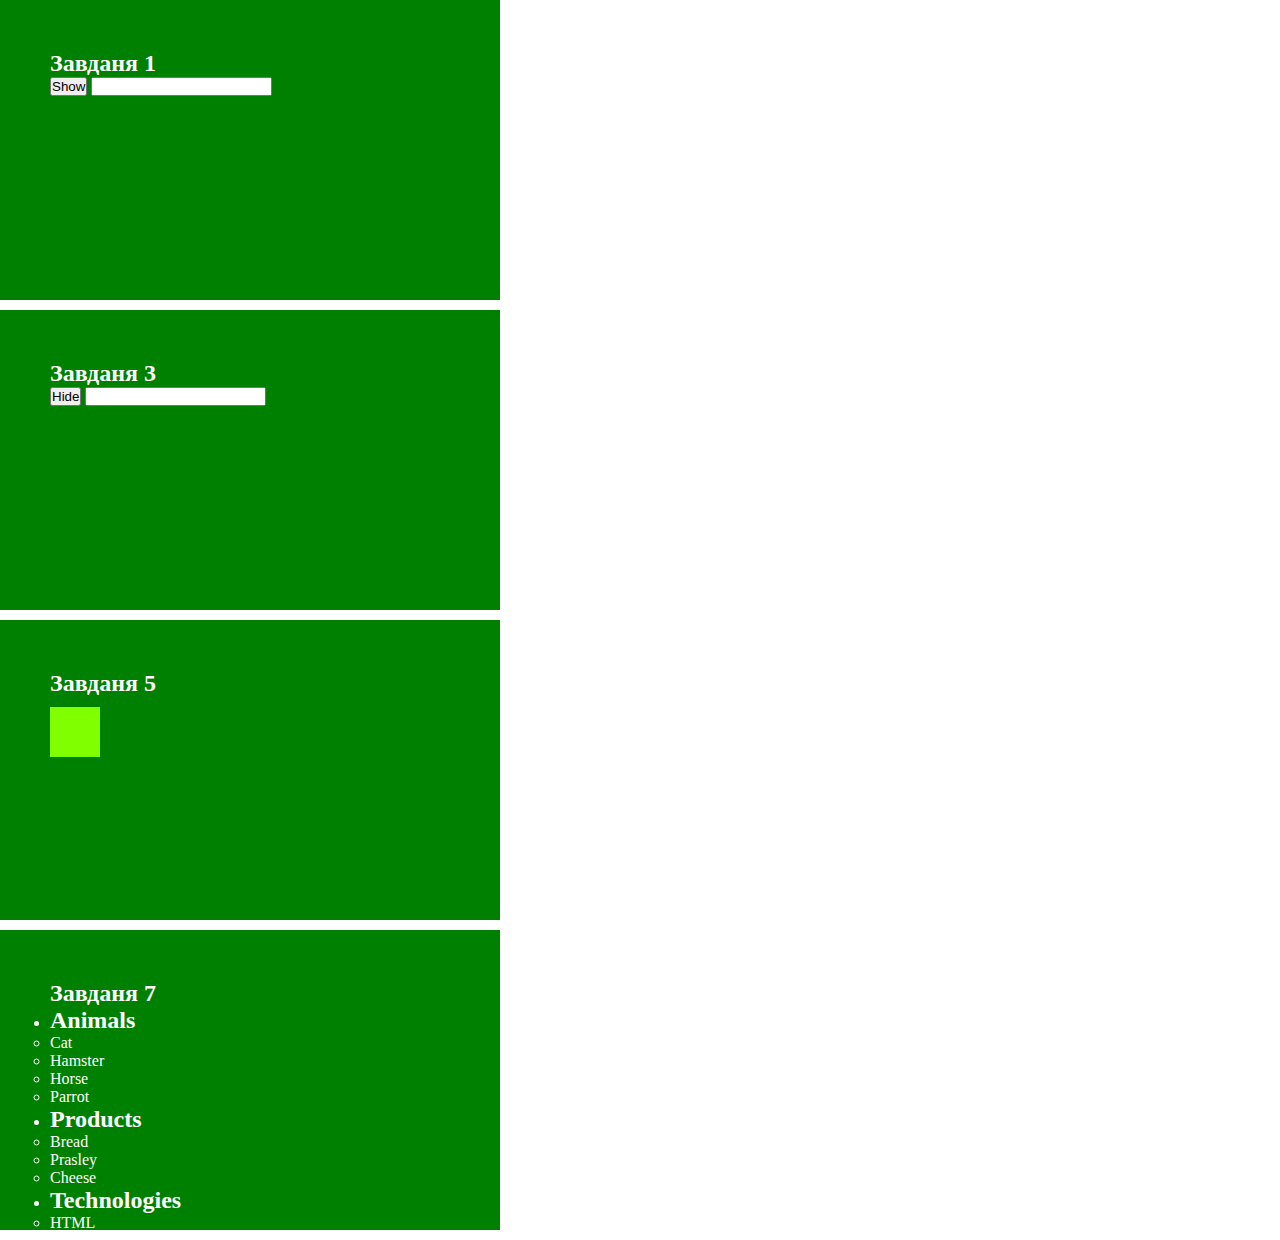
==== javascript-l6-assignments/index.html @ a073a1c7 "some changes" ====
<!DOCTYPE html>
<html>
    <head>
        <title>Лабораторна робота 6</title>
        <link rel="stylesheet" href="stayle.css">
    </head>
    <body>
        <div class="task" id="one">
            <h2>Завданя 1</h2>
            <button>Show</button>
            <input type="text">
            <div class="text"></div>
        </div>
        <div class="task" id="three">
            <h2>Завданя 3</h2>
            <button>Hide</button>
            <input type="text">
        </div>
        <div class="task" id="five">
            <h2>Завданя 5</h2>
            <div id="box"></div>
        </div>
        <div class="task" id="seven">
            <h2>Завданя 7</h2>
            <ul id="categories">
                <li class="item">
                  <h2>Animals</h2>
                  <ul>
                    <li>Cat</li>
                    <li>Hamster</li>
                    <li>Horse</li>
                    <li>Parrot</li>
              </ul> 
            </li>
                <li class="item">
                  <h2>Products</h2>
                  <ul>
              <li>Bread</li> <li>Prasley</li> <li>Cheese</li>
              </ul> </li>
              <li class="item"> <h2>Technologies</h2> <ul>
              <li>HTML</li> <li>CSS</li> <li>JavaScript</li> <li>React</li> <li>Node.js</li>
              </ul> </li>
              </ul>
        </div>
    <script src="script.js"></script>
    </body>
</html>
---- javascript-l6-assignments/stayle.css ----
* {
    box-sizing:border-box;
    margin:0;
    padding:0;
}

body {
    margin:0;
    padding:0;
}

.task {
    width: max-content;
    background-color: green;
    color: white;
    padding: 50px;
    margin-bottom: 10px;
    width: 500px;
    height: 300px;
    overflow-y:scroll;
}

.task  div {
    margin-top: 10px;
}

#box {
    background-color: chartreuse;
    width: 50px;
    height: 50px;
}
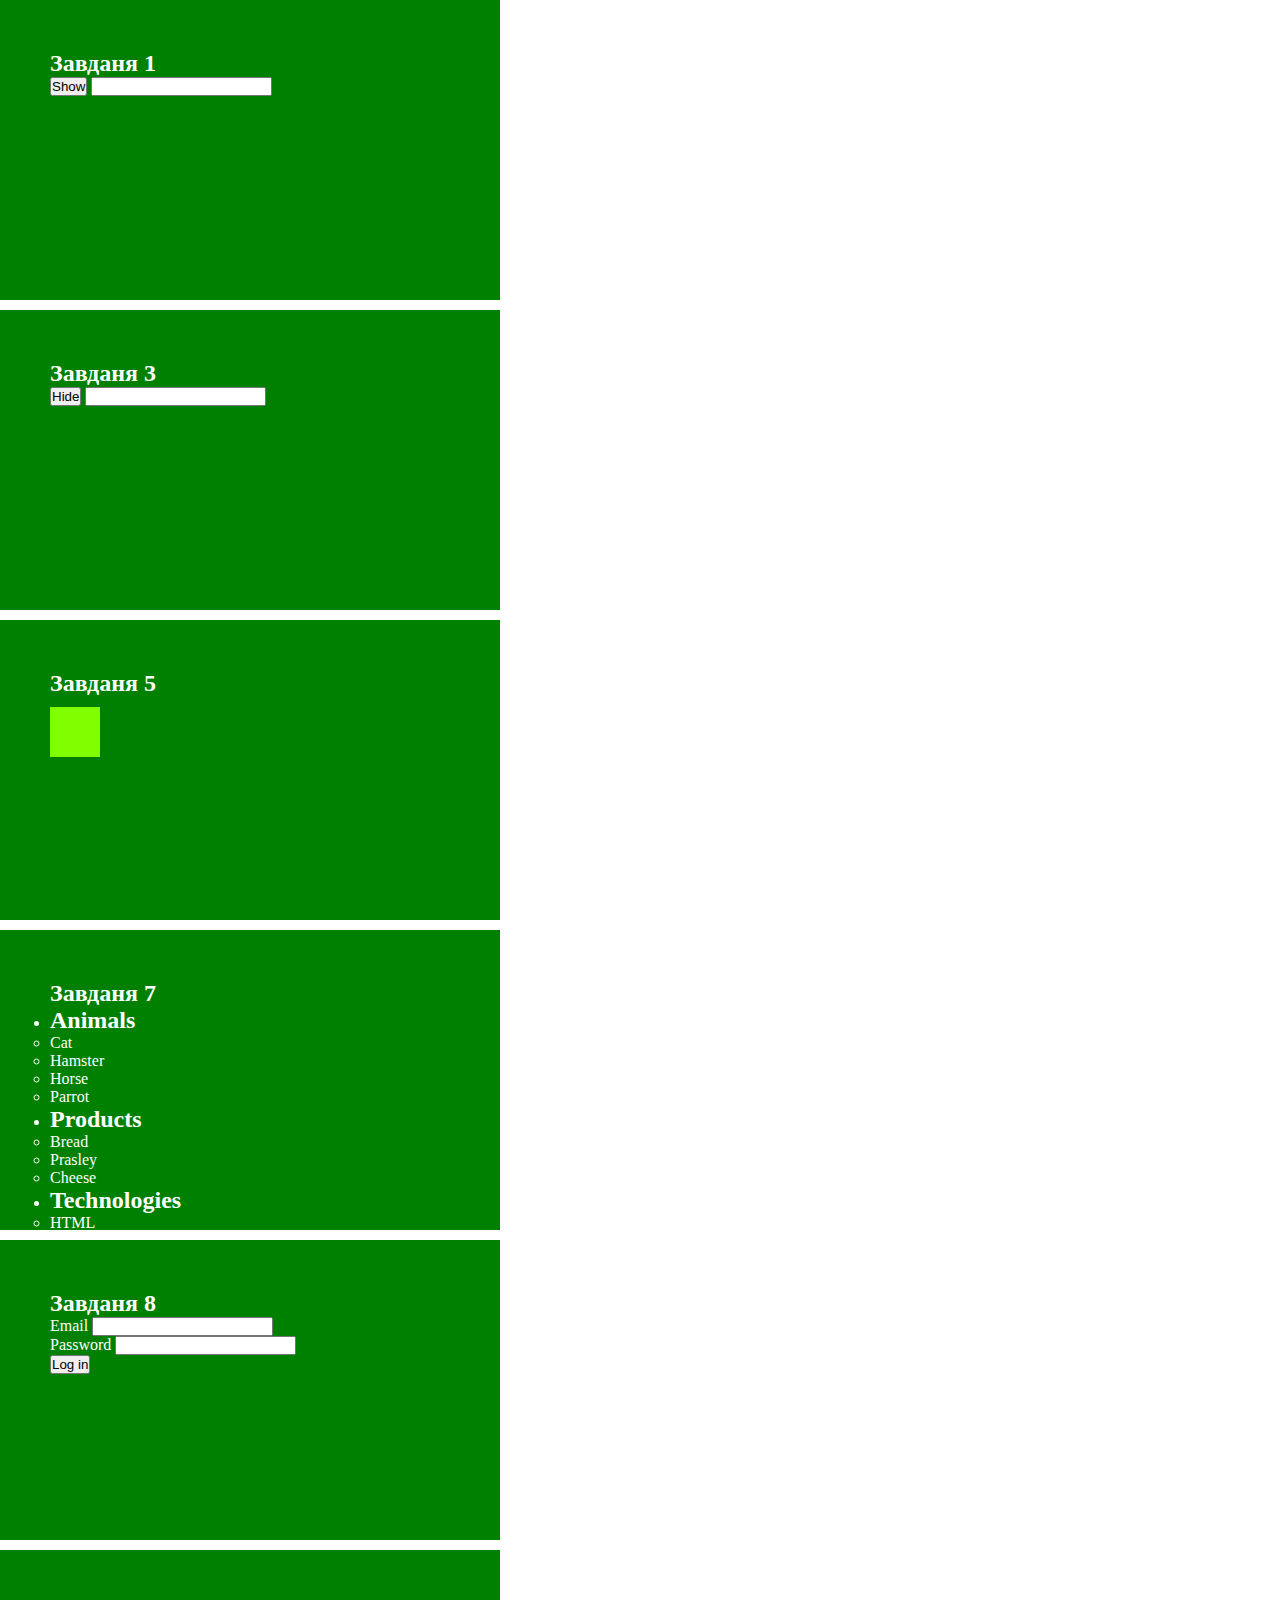
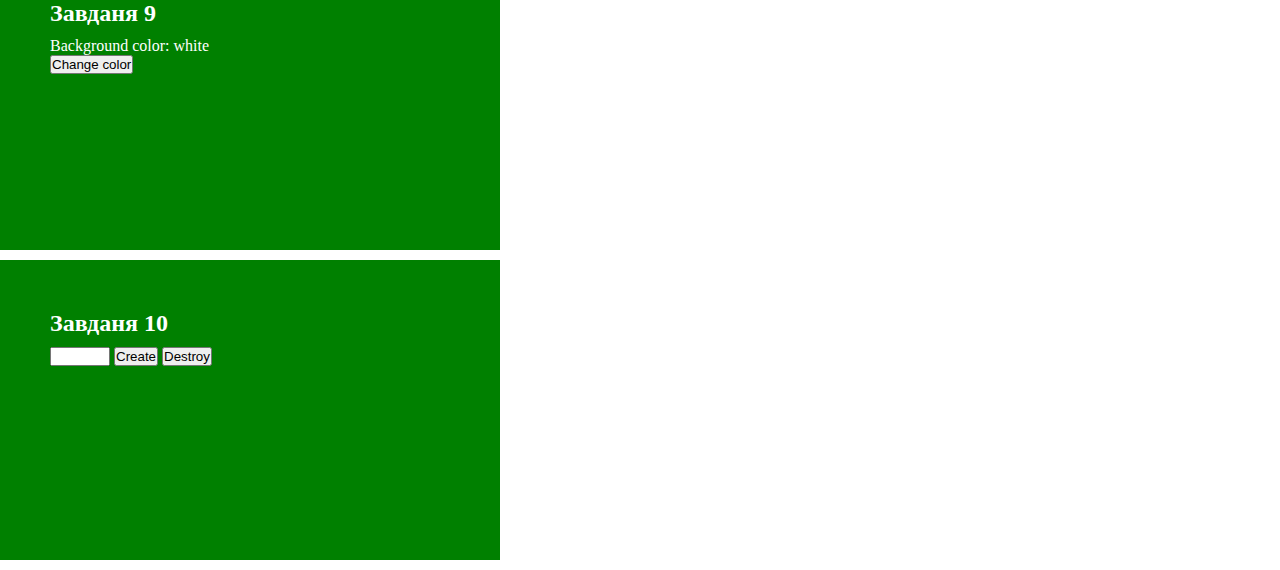
==== commit ed66b0da: "finish lab6" ====
--- a/javascript-l6-assignments/index.html
+++ b/javascript-l6-assignments/index.html
@@ -42,6 +42,40 @@
               </ul> </li>
               </ul>
         </div>
+        <div class="task" id="eight">
+            <h2>Завданя 8</h2>
+            <form class="login-form">
+                <label>
+                  Email
+                  <input type="email" name="email" /><br>
+                </label>
+                <label>
+              Password
+                  <input type="password" name="password" /><br>
+                </label>
+                <button type="submit">Log in</button>
+              </form>              
+        </div>
+        <div class="task" id="nine">
+            <h2>Завданя 9</h2>
+            <div class="widget">
+                <p>Background color: <span class="color">white</span></p>
+                <button type="button" class="change-color">Change color</button>
+                </div>
+                
+        </div>
+        <div class="task" id="task">
+            <h2>Завданя 10</h2>
+            <div id="controls">
+                <input type="number" min="1" max="100"
+              step="1" />
+                <button type="button"
+              data-create>Create</button>
+                <button type="button"
+              data-destroy>Destroy</button>
+              </div>
+              <div id="boxes"></div>
+        </div>
     <script src="script.js"></script>
     </body>
 </html>--- a/javascript-l6-assignments/stayle.css
+++ b/javascript-l6-assignments/stayle.css
@@ -29,3 +29,9 @@
     width: 50px;
     height: 50px;
 }
+
+#boxes {
+    display: grid;
+    gap: 20px;
+    grid-template-columns: repeat(5, 30px);
+}